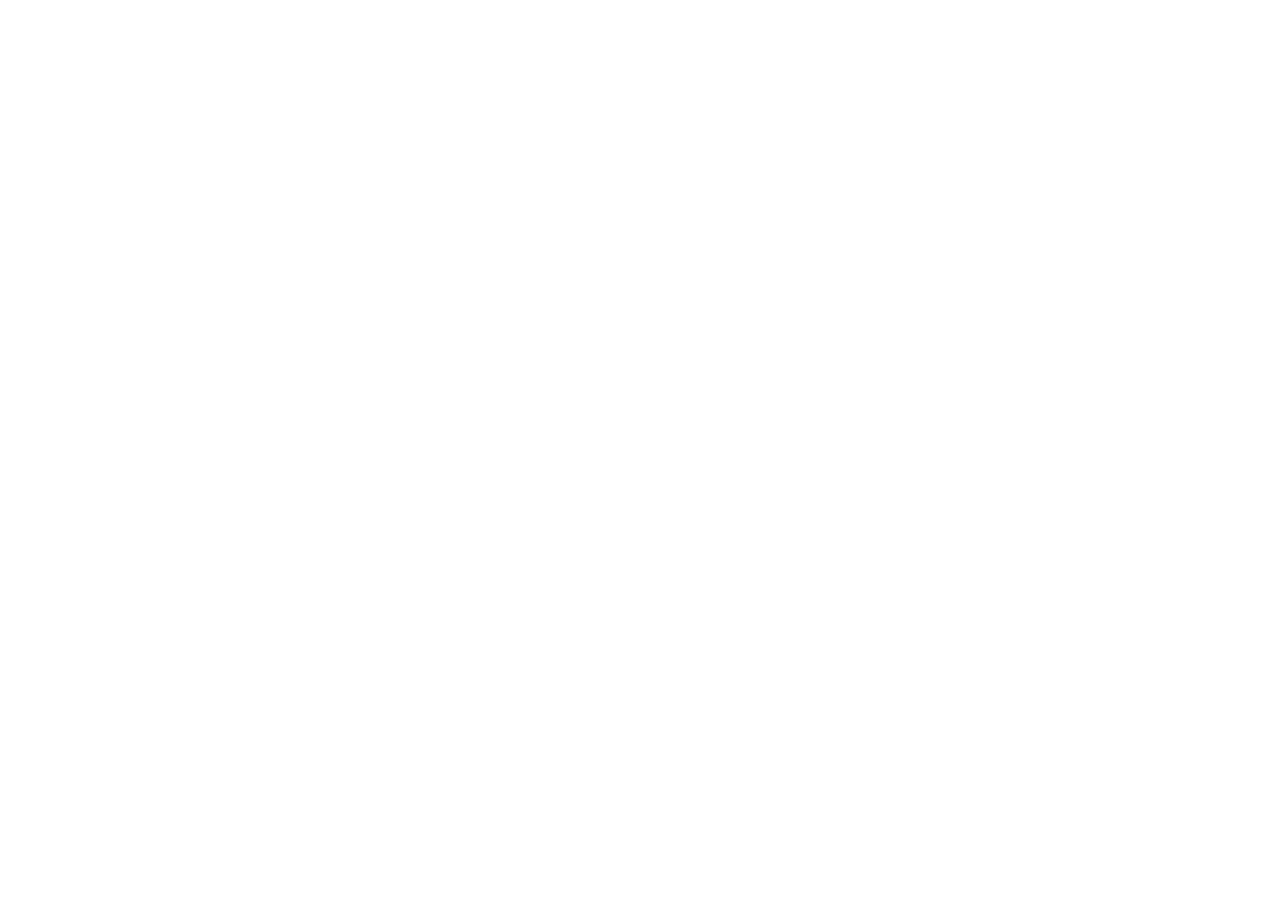
==== index.html @ fc8b9676 "提交" ====
<!DOCTYPE html>
<html lang="en">
<head>
    <meta charset="UTF-8">
    <meta name="viewport" content="width=device-width, initial-scale=1.0">
    <title>Document</title>
</head>
<body>
    
</body>
</html>
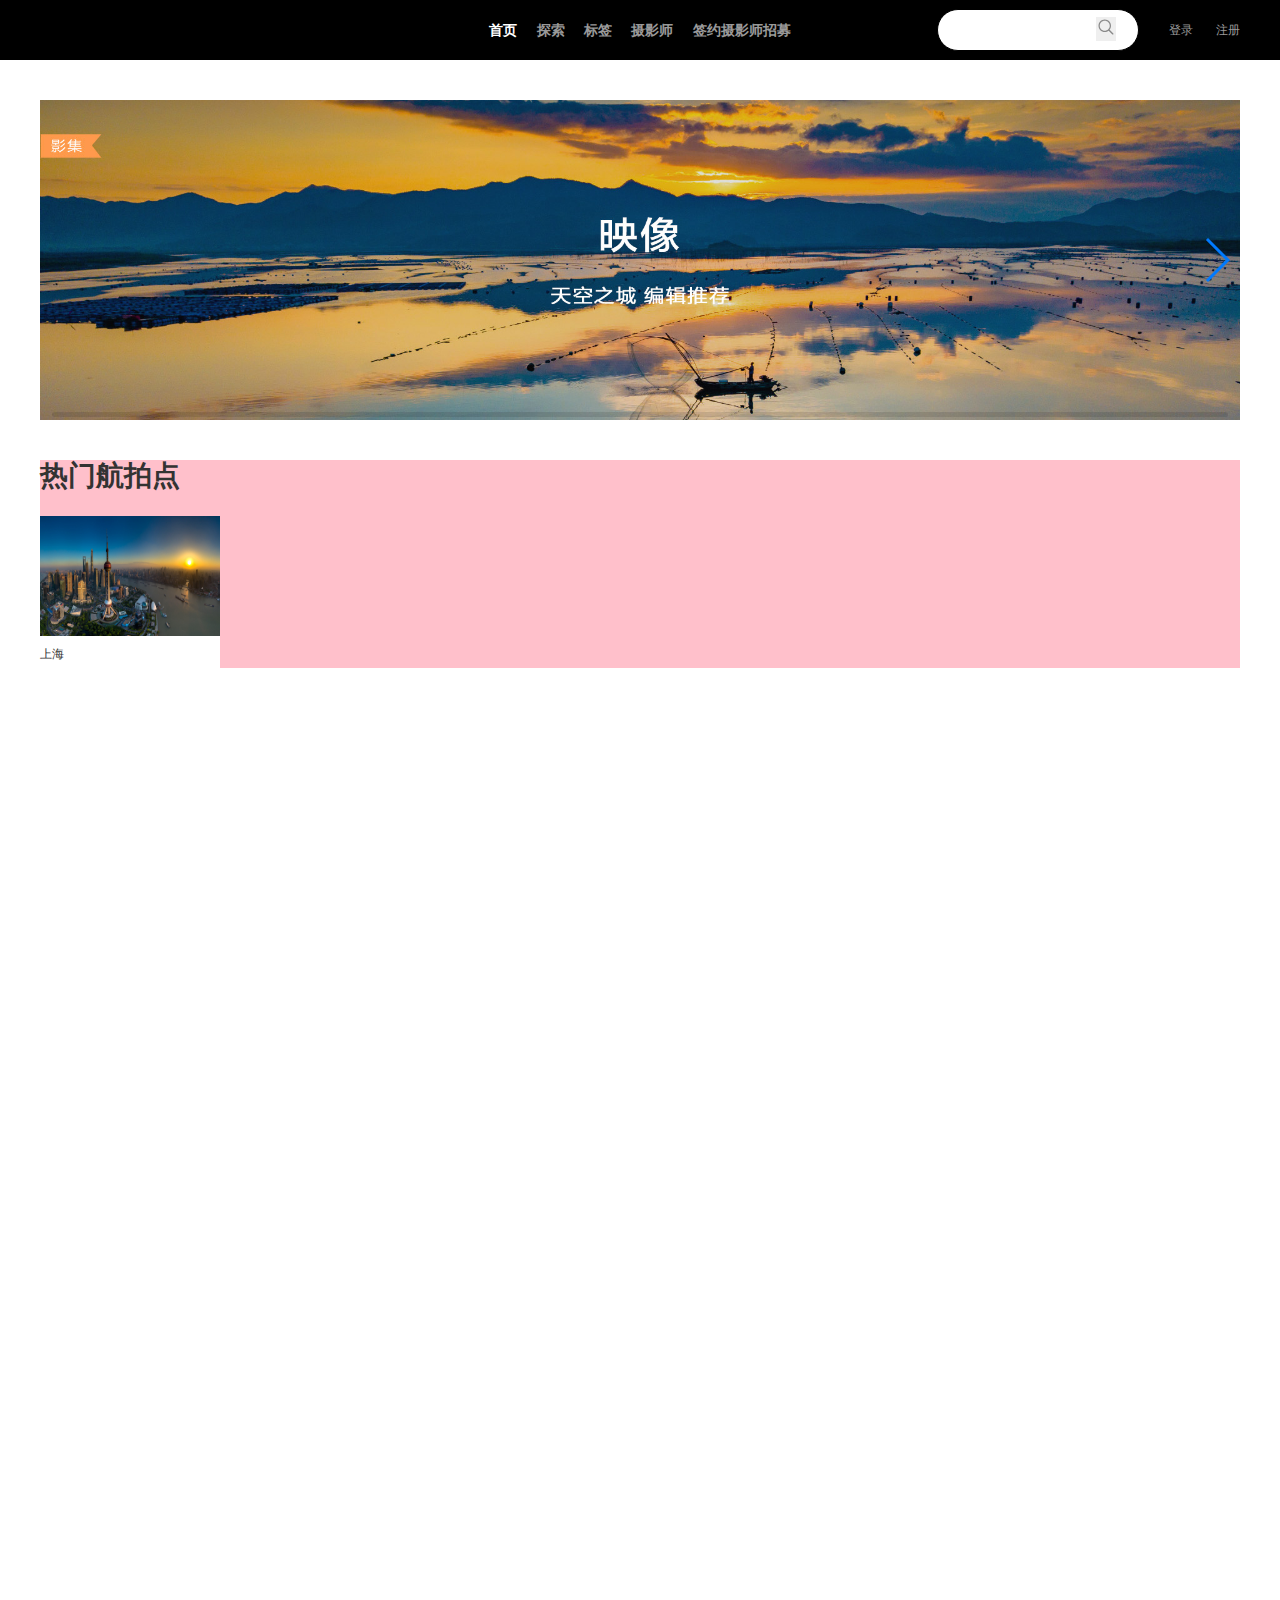
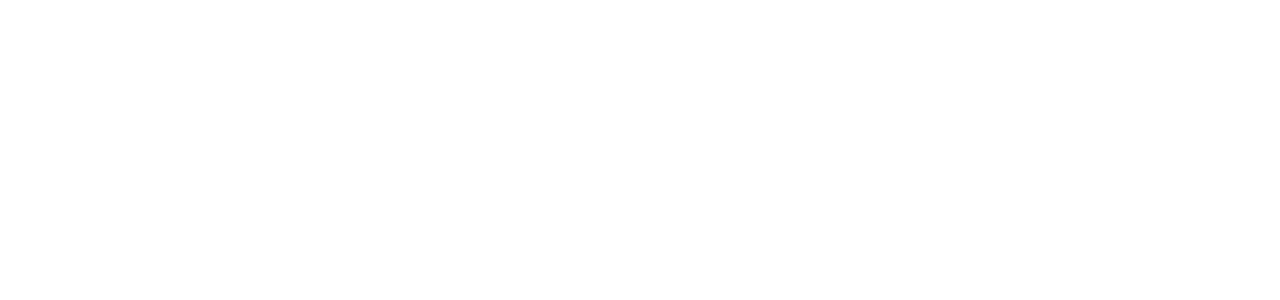
==== commit f44cbdd1: "提交：项目第一天上部分" ====
--- a/index.html
+++ b/index.html
@@ -1,11 +1,125 @@
 <!DOCTYPE html>
 <html lang="en">
+
 <head>
     <meta charset="UTF-8">
     <meta name="viewport" content="width=device-width, initial-scale=1.0">
     <title>Document</title>
+    <link rel="stylesheet" href="./css/reset.css">
+    <!-- <link rel="stylesheet" href="./css/swiper.min.css"> -->
+    <link rel="stylesheet" href="./lib/swiper.css">
+    <link rel="stylesheet" href="./css/index.css">
 </head>
+
 <body>
-    
+    <!-- 顶部 -->
+    <header>
+        <!-- 左面 -->
+        <div></div>
+        <!-- 中间 -->
+        <div class="center">
+            <a href="" class="one">首页</a>
+            <a href="">探索</a>
+            <a href="">标签</a>
+            <a href="">摄影师</a>
+            <a href="">签约摄影师招募</a>
+        </div>
+        <!-- 右面 -->
+        <div class="right">
+            <!-- <div> -->
+            <input type="text">
+            <button>
+                <svg t="1587439116953" class="icon" viewBox="0 0 1024 1024" version="1.1"
+                    xmlns="http://www.w3.org/2000/svg" p-id="2043" id="mx_n_1587439116954" width="20" height="20">
+                    <path
+                        d="M889.6 838.4l-192-192C742.4 595.2 768 524.8 768 448c0-179.2-140.8-320-320-320S128 268.8 128 448s140.8 320 320 320c76.8 0 147.2-25.6 198.4-70.4l192 192c12.8 12.8 32 12.8 44.8 0C896 876.8 896 851.2 889.6 838.4zM192 448c0-140.8 115.2-256 256-256s256 115.2 256 256c0 140.8-115.2 256-256 256S192 588.8 192 448z"
+                        p-id="2044" fill="#8a8a8a"></path>
+                </svg>
+            </button>
+            <!-- </div> -->
+            <a href=""><img src="" alt=""></a>
+            <a href="" class="a2">登录</a>
+            <a href="">注册</a>
+
+
+
+        </div>
+    </header>
+
+    <!-- 幻灯片的容器 -->
+    <div class="swiper-container">
+        <!-- Additional required wrapper -->
+        <div class="swiper-wrapper">
+            <!-- Slides -->
+            <div class="swiper-slide" date-swipe-autoplay="8000">
+                <a href=""><img src="./images/dlb1.jpg" alt=""></a>
+            </div>
+            <div class="swiper-slide" date-swipe-autoplay="8000">
+                <a href=""><img src="./images/dlb2.jpg" alt=""></a>
+            </div>
+            <div class="swiper-slide" date-swipe-autoplay="8000">
+                <a href=""><img src="./images/dlb3.jpg" alt=""></a>
+            </div>
+            <div class="swiper-slide" date-swipe-autoplay="8000">
+                <a href=""><img src="./images/dlb4.jpg" alt=""></a>
+            </div>
+            <div class="swiper-slide" date-swipe-autoplay="8000">
+                <a href=""><img src="./images/dlb5.jpg" alt=""></a>
+            </div>
+            ...
+        </div>
+        <!-- 分页 -->
+        <div class="swiper-pagination"></div>
+
+        <!-- 导航按钮 -->
+        <div class="swiper-button-prev"></div>
+        <div class="swiper-button-next"></div>
+
+        <!-- 滚动条 -->
+        <div class="swiper-scrollbar"></div>
+    </div>
+    <!-- 热门博拍点 -->
+    <div class="re-meng">
+        <div class="ban-xin">
+            <div class="top">
+                <span>热门航拍点</span>
+            </div>
+            <ul>
+                <li>
+                    <img src="./images/rm1.jpeg@!1200" alt="">
+                    <div>上海</div>
+
+                </li>
+            </ul>
+        </div>
+    </div>
+
+
+
+
+
+
+
+
+
+
+
+
+    <script src="./js/jquery-2.1.1.min.js"></script>
+    <script src="./lib/swiper.js"></script>
+    <script>
+        var mySwiper = new Swiper('.swiper-container', {
+            speed: 3000,
+            spaceBetween: 0,
+            autoplay: { delay: 100 },
+            flipEffect: {
+                rotate: 30,
+                slideShadows: false,
+            },
+            parallax: true
+        });
+
+    </script>
 </body>
+
 </html>--- a/css/index.css
+++ b/css/index.css
@@ -0,0 +1,150 @@
+/* 顶部 */
+body{
+    height: 1800px;
+}
+header{
+position: fixed;
+top: 0;
+right: 0;
+left: 0;
+z-index: 100;
+padding: 0 40px;
+background-color: black;
+height: 60px;
+box-sizing: border-box;
+overflow: hidden;
+min-width: 1200px;
+}
+
+/* 中间部分 */
+
+.center{
+    height: 100%;
+    width: 740px;
+    height: 60px;
+    margin: 0 auto;
+    text-align: center;
+    line-height: 60px;
+    color: #ffffff;
+    /* background-color: aqua; */
+}
+.center a{
+    margin:0 ;
+    padding: 0;
+
+    color: #999;
+    /* font-size: 16px; */
+    margin: 8px;
+    font-size: 14px;
+    font-weight: 600;
+}
+.center .one{
+    color: #fff;
+}
+.center a:hover{
+    color: #fff;
+}
+
+
+
+
+/* 右面 */
+.right{
+    position: absolute;
+    top: 0;
+    line-height: 60px;
+    right: 40px;
+    height: 60px;
+    box-sizing: border-box;
+    overflow: hidden;
+
+}
+.right a{
+    color: #999;
+}
+.right input{
+    border: 1px solid #000;
+    border-radius: 24px;
+    height: 40px;
+    width: 200px;
+    
+}
+.right button{
+    position: relative;
+    left: -46px;
+    top: 3px;
+    border: none;
+
+}
+.right .a2{
+    padding-right: 20px;
+}
+
+
+/* 大轮播图 */
+.swiper-container {
+    width: 1200px;
+    height: 320px;
+    margin-top: 100px;
+  }
+  .swiper-container a img{
+      width: 1200px;
+      height: 320px;
+  }
+
+  /* 导航按钮 */
+  .swiper-button-prev{
+    position: relative;
+    left: 5px;
+  }
+
+  
+  /* 热门博拍点 */
+  .re-meng{
+      width: 100%;
+      height: 208px;
+  }
+  .ban-xin{
+      margin: 0 auto;
+      margin-top: 40px;
+      width: 1200px;
+      height: 208px;
+      background-color: pink;
+  }
+  .re-meng .top{
+      height: 32px;
+      margin-bottom: 24px;
+  }
+  .re-meng .top span{
+      font-size: 28px;
+      font-weight: 600;
+  }
+  .re-meng ul{
+      height: 180px;
+      width: 1200px;
+      text-emphasis: none;
+  }
+  .re-meng ul li{
+      
+      width: 180px;
+      height: 156px;
+      background-color: #fff;
+  }
+  .re-meng ul li img{
+      width: 180px;
+      height: 120px;
+  }
+  .re-meng ul li div{
+      height: 24px;
+      margin-top: 8px;
+  }
+
+
+
+
+
+
+
+
+
+/* 第二部分 */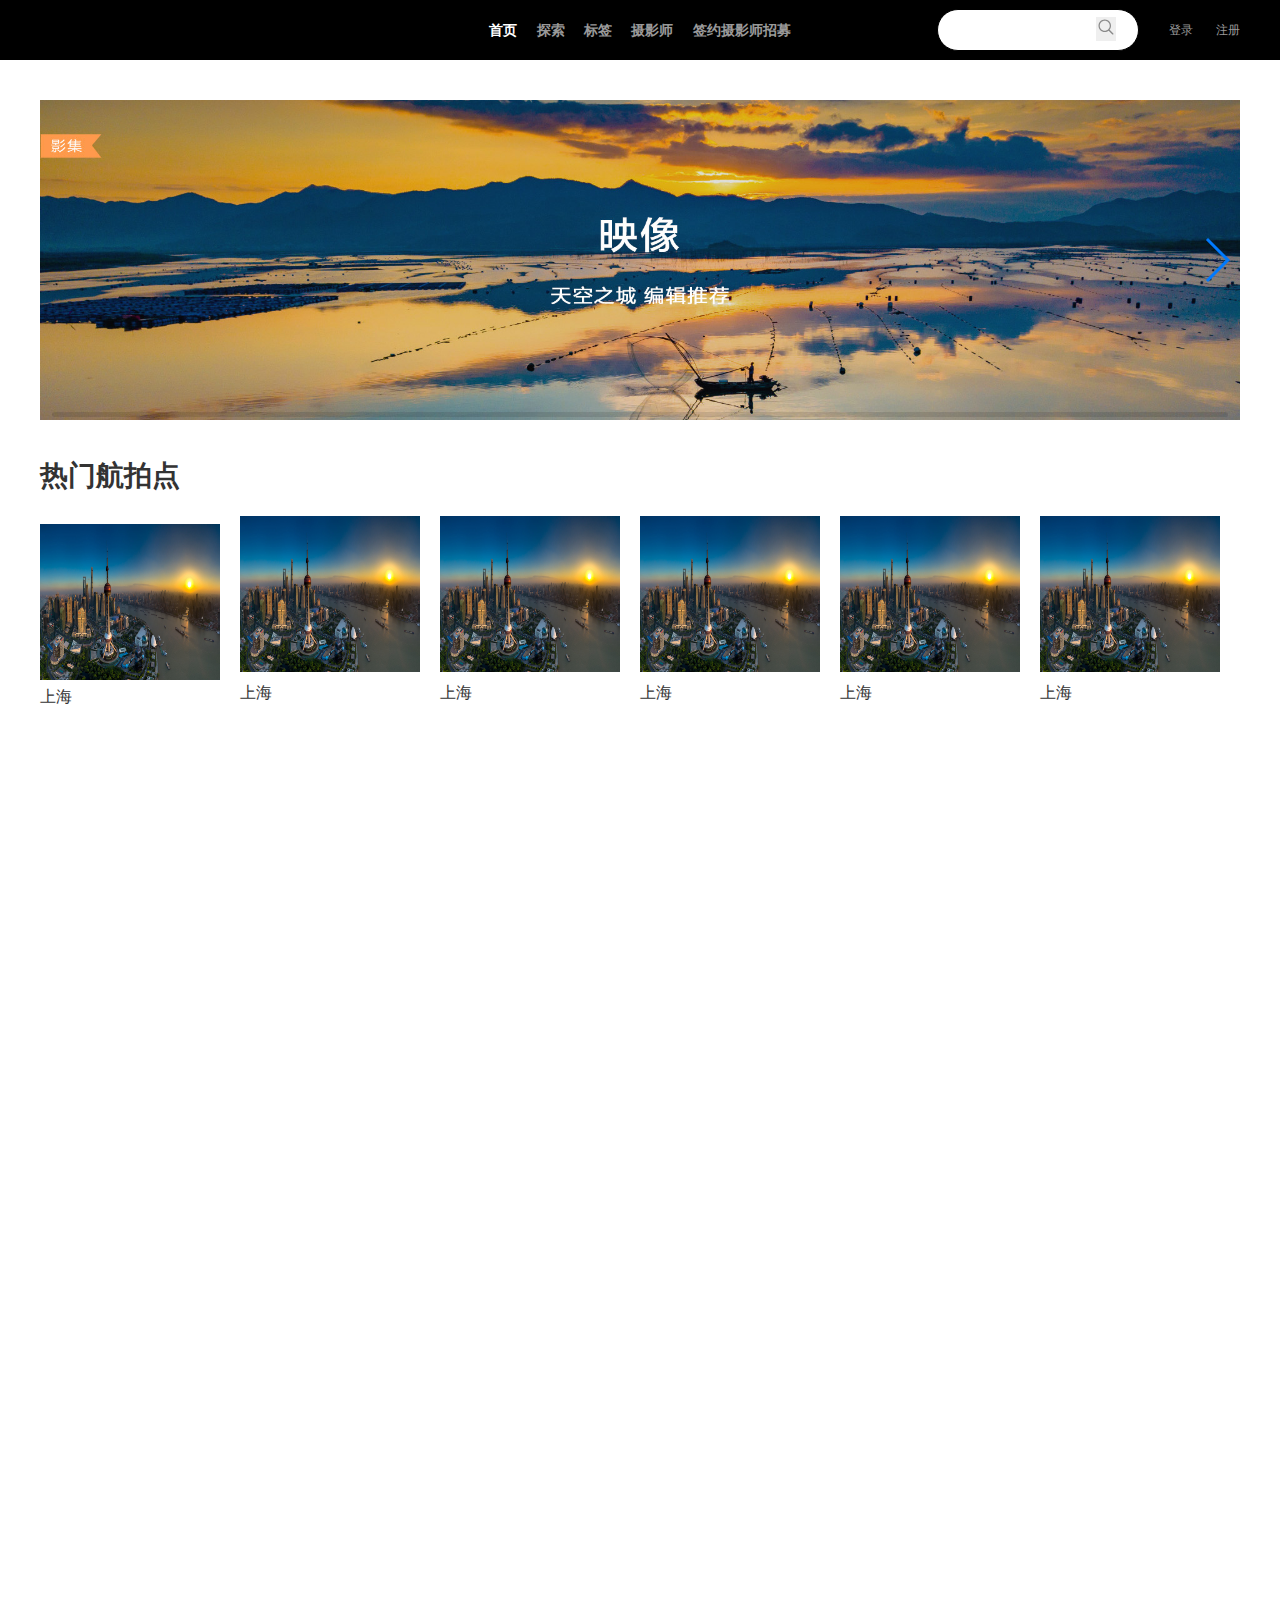
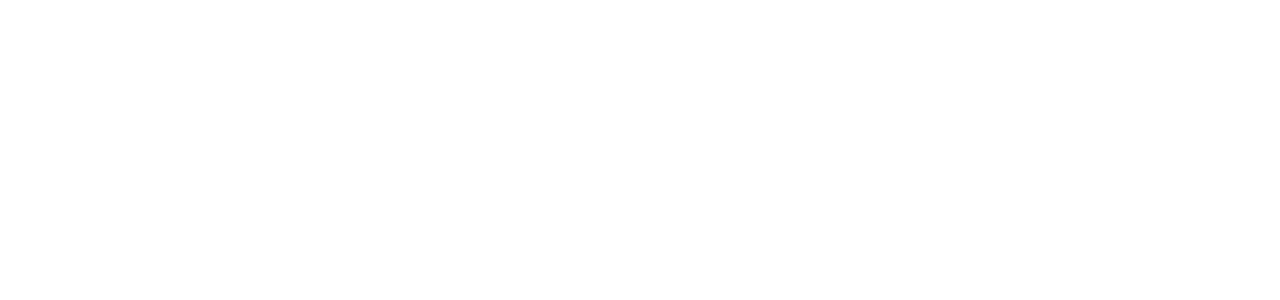
==== commit e5e806b8: "提交" ====
--- a/index.html
+++ b/index.html
@@ -86,6 +86,34 @@
             </div>
             <ul>
                 <li>
+                    <!-- 防护栏 -->
+                    <div class="fhl">
+                        <img src="./images/rm1.jpeg@!1200" alt="">
+                    </div>
+                    <div>上海</div>
+
+                </li>
+                <li>
+                    <img src="./images/rm1.jpeg@!1200" alt="">
+                    <div>上海</div>
+
+                </li>
+                <li>
+                    <img src="./images/rm1.jpeg@!1200" alt="">
+                    <div>上海</div>
+
+                </li>
+                <li>
+                    <img src="./images/rm1.jpeg@!1200" alt="">
+                    <div>上海</div>
+
+                </li>
+                <li>
+                    <img src="./images/rm1.jpeg@!1200" alt="">
+                    <div>上海</div>
+
+                </li>
+                <li>
                     <img src="./images/rm1.jpeg@!1200" alt="">
                     <div>上海</div>
 
--- a/css/index.css
+++ b/css/index.css
@@ -109,7 +109,7 @@
       margin-top: 40px;
       width: 1200px;
       height: 208px;
-      background-color: pink;
+      background-color: #fff;
   }
   .re-meng .top{
       height: 32px;
@@ -120,23 +120,43 @@
       font-weight: 600;
   }
   .re-meng ul{
-      height: 180px;
+      height: 154px;
       width: 1200px;
       text-emphasis: none;
   }
   .re-meng ul li{
-      
+      float: left;
+      margin-right: 20px;
       width: 180px;
       height: 156px;
       background-color: #fff;
   }
+  .re-meng ul li .fhl{
+      width: 180px;
+      height: 156px;
+      overflow: hidden;
+  }
+
   .re-meng ul li img{
-      width: 180px;
-      height: 120px;
+     height: 100%;
+     width: 100%;
   }
+  .re-meng ul li .fhl:hover img{
+      transform: scale(1.5);
+      transition: all 1s;
+  }
+  /* .re-meng ul li img:hover{
+    top: 0;
+    left: 0;
+    right: 0;
+    bottom: 0;
+    width: 180px*2;
+    height: 120px*2;
+  } */
   .re-meng ul li div{
-      height: 24px;
-      margin-top: 8px;
+    font-size: 16px;
+    height: 24px;
+    margin-top: 8px;
   }
 
 
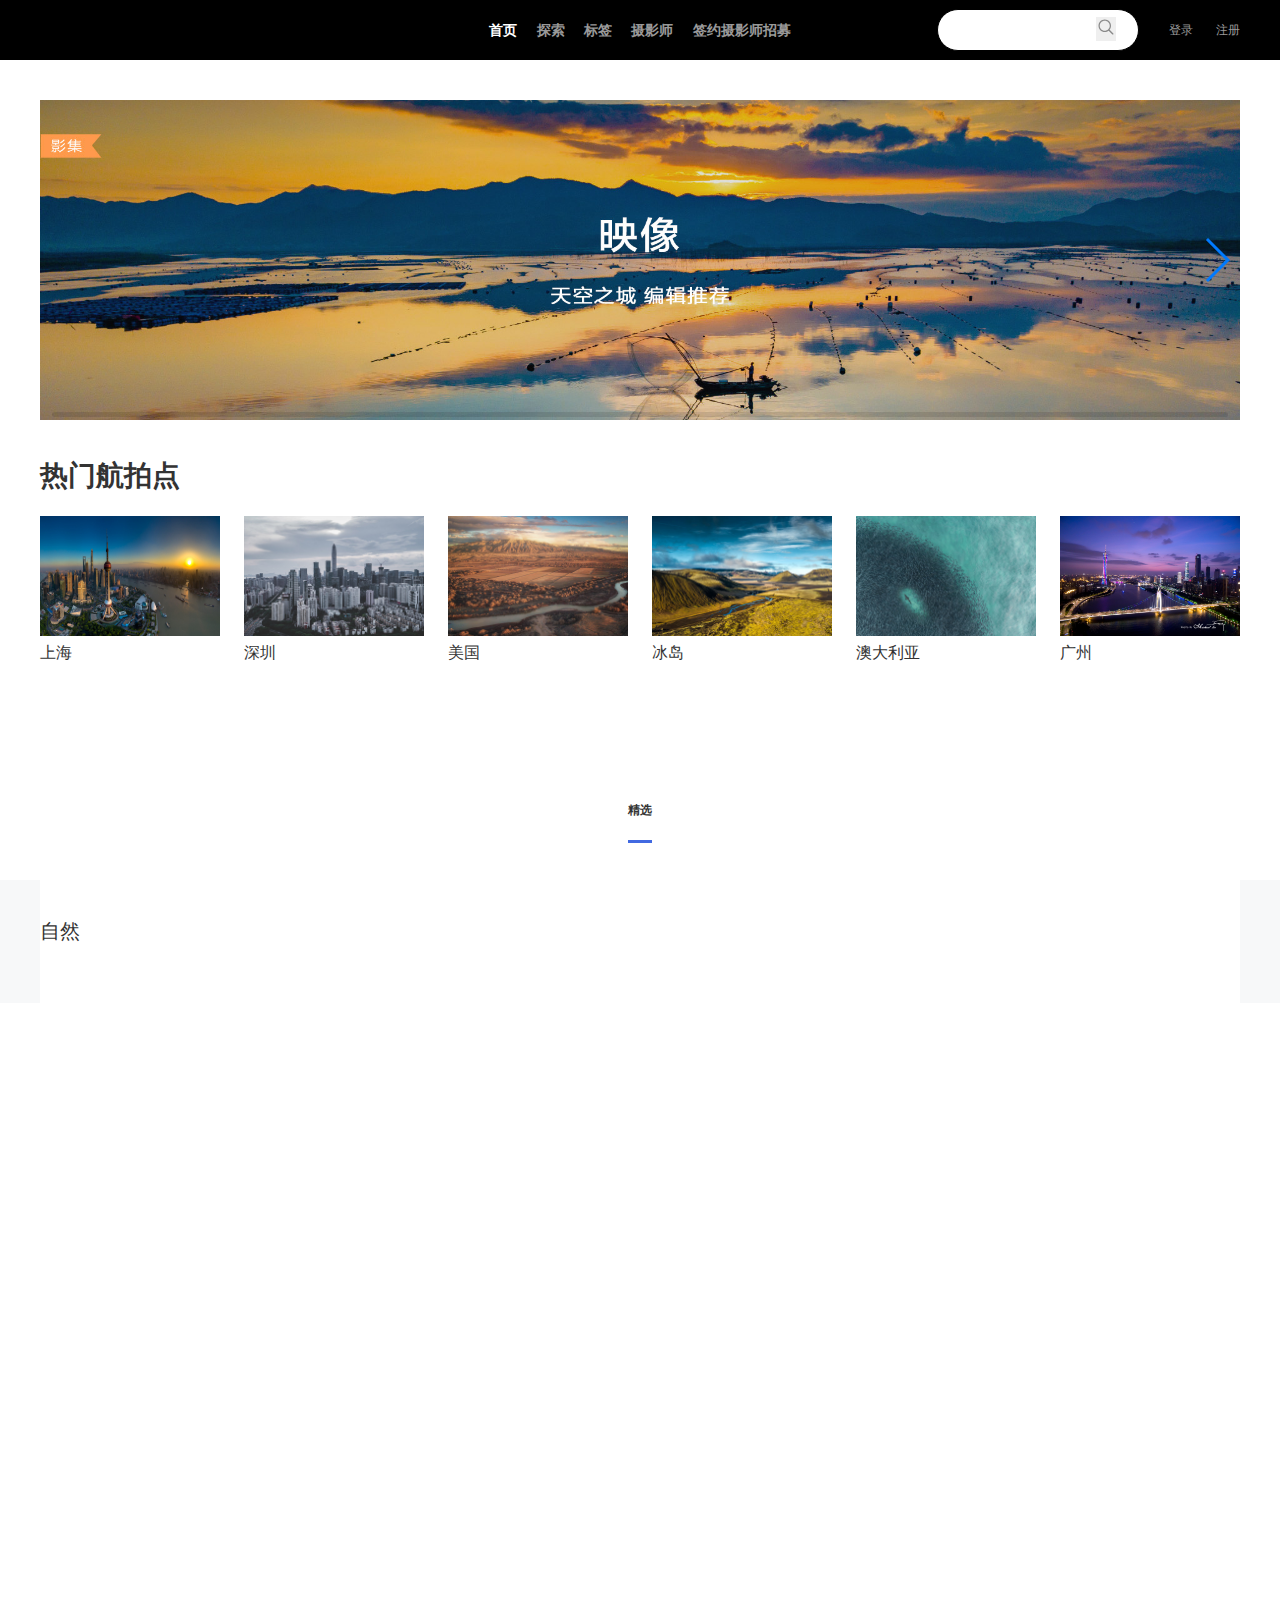
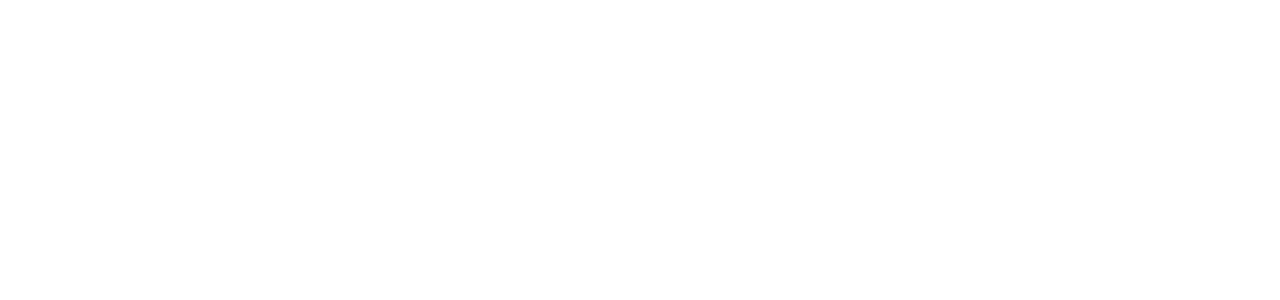
==== commit 17e13e30: "提交" ====
--- a/index.html
+++ b/index.html
@@ -94,28 +94,43 @@
 
                 </li>
                 <li>
-                    <img src="./images/rm1.jpeg@!1200" alt="">
-                    <div>上海</div>
-
-                </li>
-                <li>
-                    <img src="./images/rm1.jpeg@!1200" alt="">
-                    <div>上海</div>
-
-                </li>
-                <li>
-                    <img src="./images/rm1.jpeg@!1200" alt="">
-                    <div>上海</div>
-
-                </li>
-                <li>
-                    <img src="./images/rm1.jpeg@!1200" alt="">
-                    <div>上海</div>
-
-                </li>
-                <li>
-                    <img src="./images/rm1.jpeg@!1200" alt="">
-                    <div>上海</div>
+                    <!-- 防护栏 -->
+                    <div class="fhl">
+                        <img src="./images/em2.jpg@!1200" alt="">
+                    </div>
+                    <div>深圳</div>
+
+                </li>
+                <li>
+                    <!-- 防护栏 -->
+                    <div class="fhl">
+                        <img src="./images/em3.jpg@!1200" alt="">
+                    </div>
+                    <div>美国</div>
+
+                </li>
+                <li>
+                    <!-- 防护栏 -->
+                    <div class="fhl">
+                        <img src="./images/em4.jpg@!1200" alt="">
+                    </div>
+                    <div>冰岛</div>
+
+                </li>
+                <li>
+                    <!-- 防护栏 -->
+                    <div class="fhl">
+                        <img src="./images/em5.jpg@!1200" alt="">
+                    </div>
+                    <div>澳大利亚</div>
+
+                </li>
+                <li class="li-last">
+                    <!-- 防护栏 -->
+                    <div class="fhl">
+                        <img src="./images/em6.jpeg@!1200" alt="">
+                    </div>
+                    <div>广州</div>
 
                 </li>
             </ul>
@@ -123,7 +138,39 @@
     </div>
 
 
-
+<!-- 精选 -->
+<div class="jing-xue">
+<div class="ban-xin">
+    <!-- 精选标题 -->
+    <div class="j-x">
+        <div class="j" >精选</div>
+    </div>
+</div>
+    <!-- 精选内容 -->
+    <div class="jin-in">
+        <div class="ban-xin">
+            <div class="bx-color">
+                
+                <div class="xiao-biao-ti">自然</div>
+            </div>
+        </div>
+    </div>
+
+
+
+
+
+
+
+
+
+
+
+
+
+
+
+</div>
 
 
 
--- a/css/index.css
+++ b/css/index.css
@@ -108,7 +108,6 @@
       margin: 0 auto;
       margin-top: 40px;
       width: 1200px;
-      height: 208px;
       background-color: #fff;
   }
   .re-meng .top{
@@ -126,20 +125,25 @@
   }
   .re-meng ul li{
       float: left;
-      margin-right: 20px;
+      margin-right: 24px;
       width: 180px;
       height: 156px;
       background-color: #fff;
   }
+  .re-meng ul li:last-child{
+      margin-right: 0;
+  }
   .re-meng ul li .fhl{
       width: 180px;
-      height: 156px;
+      height: 120px;
       overflow: hidden;
+      margin-top: 0;
   }
 
   .re-meng ul li img{
      height: 100%;
      width: 100%;
+     vertical-align: middle;
   }
   .re-meng ul li .fhl:hover img{
       transform: scale(1.5);
@@ -167,4 +171,31 @@
 
 
 
-/* 第二部分 */+/* 精选部分 */
+.jing-xue{
+    padding: 72px 0 0;
+}
+.jing-xue .j-x{
+    text-align: center;
+    height: 60px;
+    width: 1200px;
+    line-height: 60px;
+    font-size: 14;
+    
+
+}
+.jing-xue .j-x .j{
+    border-bottom: 3px solid royalblue;
+    display: inline-block;
+    font-weight: 600;
+}
+.jin-in{
+    background-color: #f7f8f9;
+}
+.jing-xue .bx-color{
+    padding: 40px 0;
+}
+.jing-xue .xiao-biao-ti{
+    font-size: 20px;
+    margin-bottom: 20px;
+}